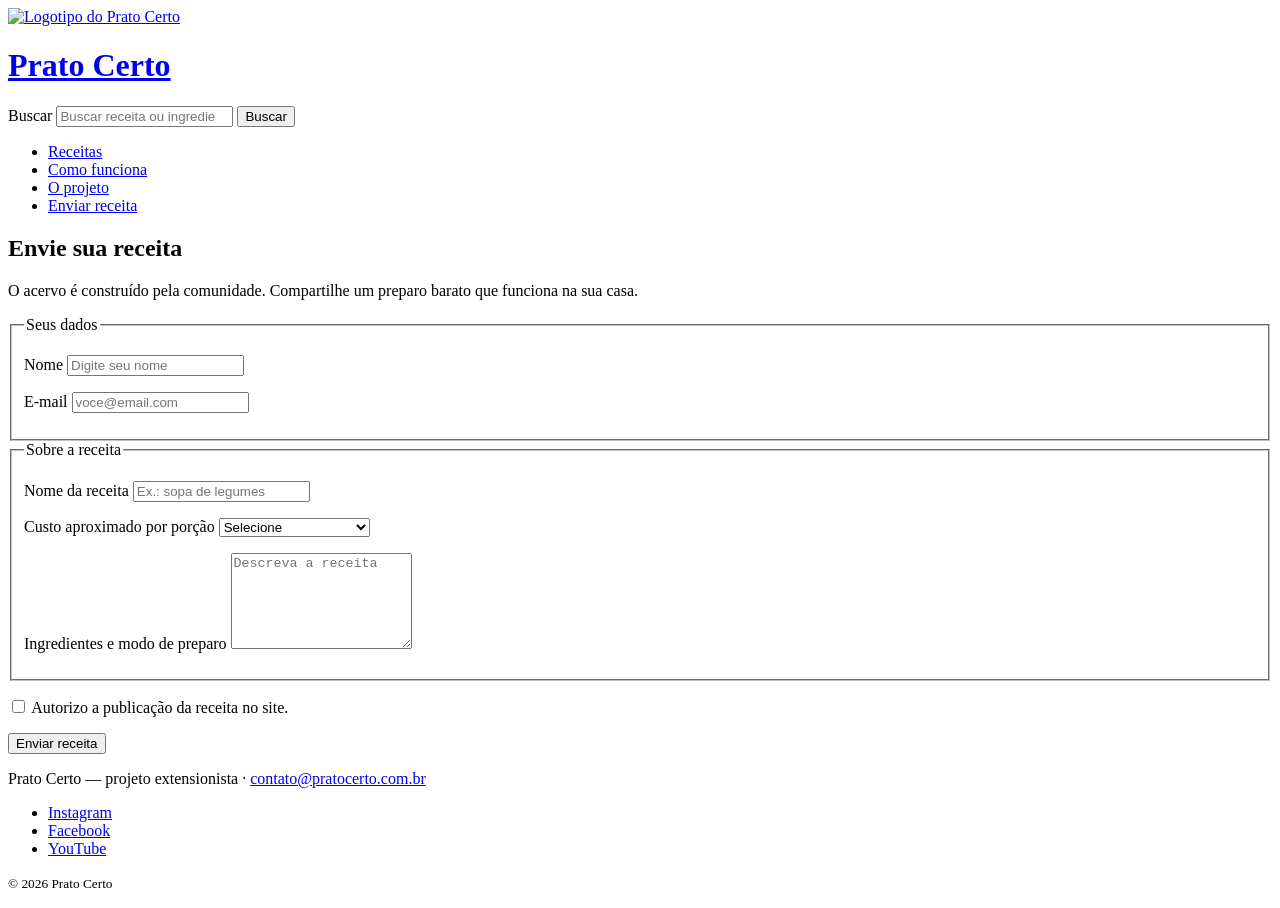
==== enviar.html @ 9003b85c "Add files via upload" ====
<!DOCTYPE html>
<html lang="pt-BR">

<head>
    <meta charset="UTF-8">
    <meta name="viewport" content="width=device-width, initial-scale=1.0">
    <meta name="description" content="Envie uma receita barata para o acervo colaborativo do Prato Certo.">
    <meta name="author" content="Prato Certo">
    <title>Envie sua receita — Prato Certo</title>
    <link rel="stylesheet" href="css/style.css">
</head>

<body>

    <!-- ==================== CABEÇALHO ==================== -->
    <header id="topo">
        <a href="index.html" id="marca">
            <img src="imagens/logo.png" alt="Logotipo do Prato Certo">
            <h1>Prato Certo</h1>
        </a>

        <search>
            <form id="busca-topo" role="search">
                <label for="campo-busca">Buscar</label>
                <input type="search" id="campo-busca" name="busca" placeholder="Buscar receita ou ingrediente">
                <button type="submit">Buscar</button>
            </form>
        </search>

        <nav id="menu-principal" aria-label="Menu principal">
            <ul>
                <li><a href="index.html">Receitas</a></li>
                <li><a href="sobre.html#como-funciona">Como funciona</a></li>
                <li><a href="sobre.html#projeto">O projeto</a></li>
                <li><a href="enviar.html" aria-current="page">Enviar receita</a></li>
            </ul>
        </nav>
    </header>

    <main>

        <!-- ---------- Envio de receita ---------- -->
        <section id="enviar">

            <header id="cabecalho-envio">
                <h2>Envie sua receita</h2>
                <p>
                    O acervo é construído pela comunidade. Compartilhe um preparo barato
                    que funciona na sua casa.
                </p>
            </header>

            <form id="form-receita">

                <fieldset id="dados-autor">
                    <legend>Seus dados</legend>

                    <p>
                        <label for="nome">Nome</label>
                        <input type="text" id="nome" name="nome" placeholder="Digite seu nome" required>
                    </p>

                    <p>
                        <label for="email">E-mail</label>
                        <input type="email" id="email" name="email" placeholder="voce@email.com" required>
                    </p>
                </fieldset>

                <fieldset id="dados-receita">
                    <legend>Sobre a receita</legend>

                    <p>
                        <label for="titulo">Nome da receita</label>
                        <input type="text" id="titulo" name="titulo" placeholder="Ex.: sopa de legumes" required>
                    </p>

                    <p>
                        <label for="custo">Custo aproximado por porção</label>
                        <select id="custo" name="custo" required>
                            <option value="">Selecione</option>
                            <option value="ate3">Até R$ 3,00</option>
                            <option value="3a6">De R$ 3,00 a R$ 6,00</option>
                            <option value="acima6">Acima de R$ 6,00</option>
                        </select>
                    </p>

                    <p id="campo-descricao">
                        <label for="descricao">Ingredientes e modo de preparo</label>
                        <textarea id="descricao" name="descricao" rows="6" placeholder="Descreva a receita" required></textarea>
                    </p>
                </fieldset>

                <footer id="rodape-formulario">
                    <p>
                        <input type="checkbox" id="autorizo" name="autorizo" required>
                        <label for="autorizo">Autorizo a publicação da receita no site.</label>
                    </p>

                    <button type="submit">Enviar receita</button>
                </footer>

                <p id="retorno-formulario" role="status" aria-live="polite"></p>

            </form>

        </section>

    </main>

    <!-- ==================== RODAPÉ ==================== -->
    <footer id="rodape">
        <p>
            Prato Certo — projeto extensionista ·
            <a href="mailto:contato@pratocerto.com.br">contato@pratocerto.com.br</a>
        </p>

        <ul id="redes">
            <li><a href="#">Instagram</a></li>
            <li><a href="#">Facebook</a></li>
            <li><a href="#">YouTube</a></li>
        </ul>

        <p><small>&copy; 2026 Prato Certo</small></p>
    </footer>

    <script src="js/script.js"></script>

</body>

</html>
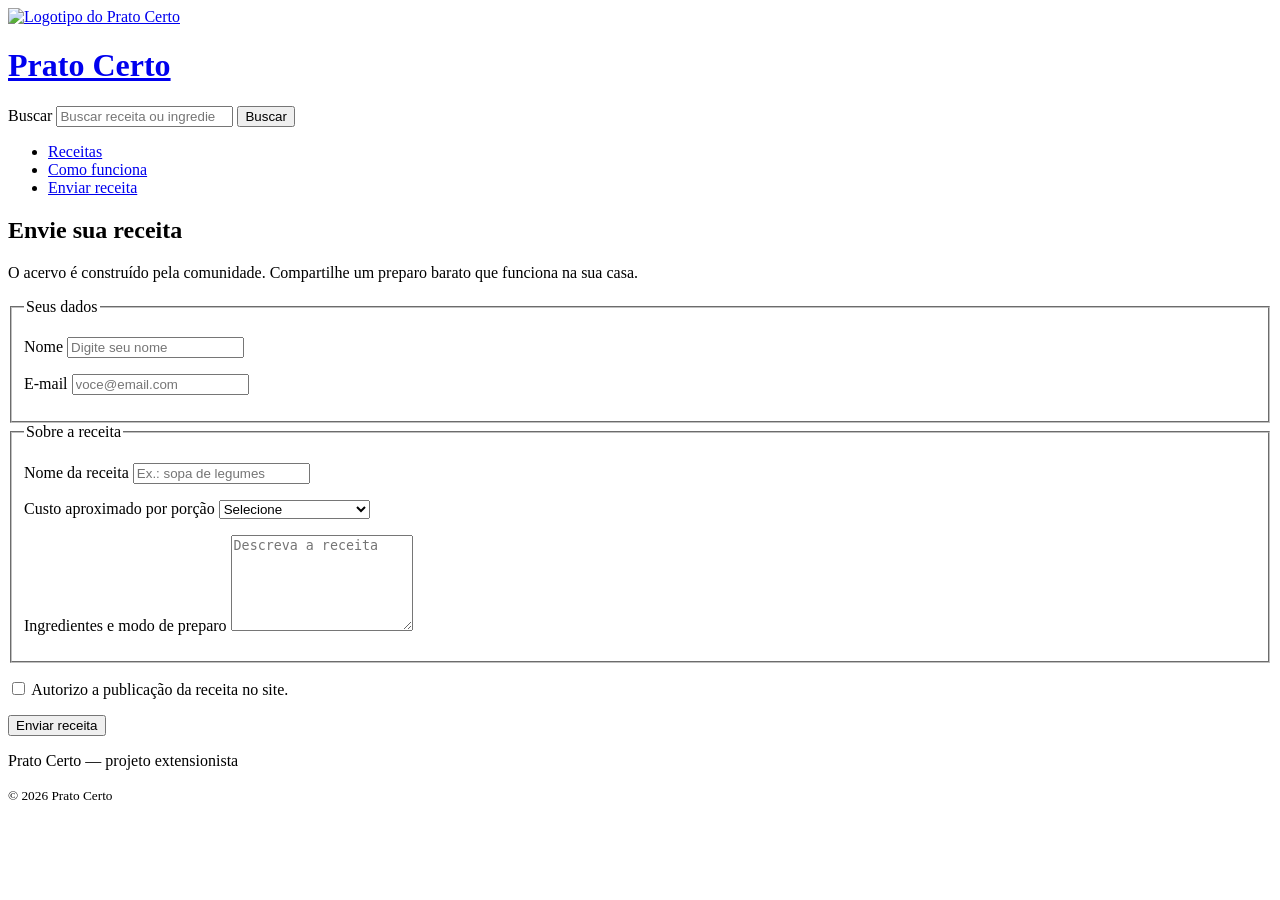
==== commit 33400b02: "Add files via upload" ====
--- a/enviar.html
+++ b/enviar.html
@@ -15,7 +15,7 @@
     <!-- ==================== CABEÇALHO ==================== -->
     <header id="topo">
         <a href="index.html" id="marca">
-            <img src="imagens/logo.png" alt="Logotipo do Prato Certo">
+            <img src="imagens/logo.svg" alt="Logotipo do Prato Certo">
             <h1>Prato Certo</h1>
         </a>
 
@@ -31,7 +31,6 @@
             <ul>
                 <li><a href="index.html">Receitas</a></li>
                 <li><a href="sobre.html#como-funciona">Como funciona</a></li>
-                <li><a href="sobre.html#projeto">O projeto</a></li>
                 <li><a href="enviar.html" aria-current="page">Enviar receita</a></li>
             </ul>
         </nav>
@@ -109,17 +108,7 @@
 
     <!-- ==================== RODAPÉ ==================== -->
     <footer id="rodape">
-        <p>
-            Prato Certo — projeto extensionista ·
-            <a href="mailto:contato@pratocerto.com.br">contato@pratocerto.com.br</a>
-        </p>
-
-        <ul id="redes">
-            <li><a href="#">Instagram</a></li>
-            <li><a href="#">Facebook</a></li>
-            <li><a href="#">YouTube</a></li>
-        </ul>
-
+        <p>Prato Certo — projeto extensionista</p>
         <p><small>&copy; 2026 Prato Certo</small></p>
     </footer>
 
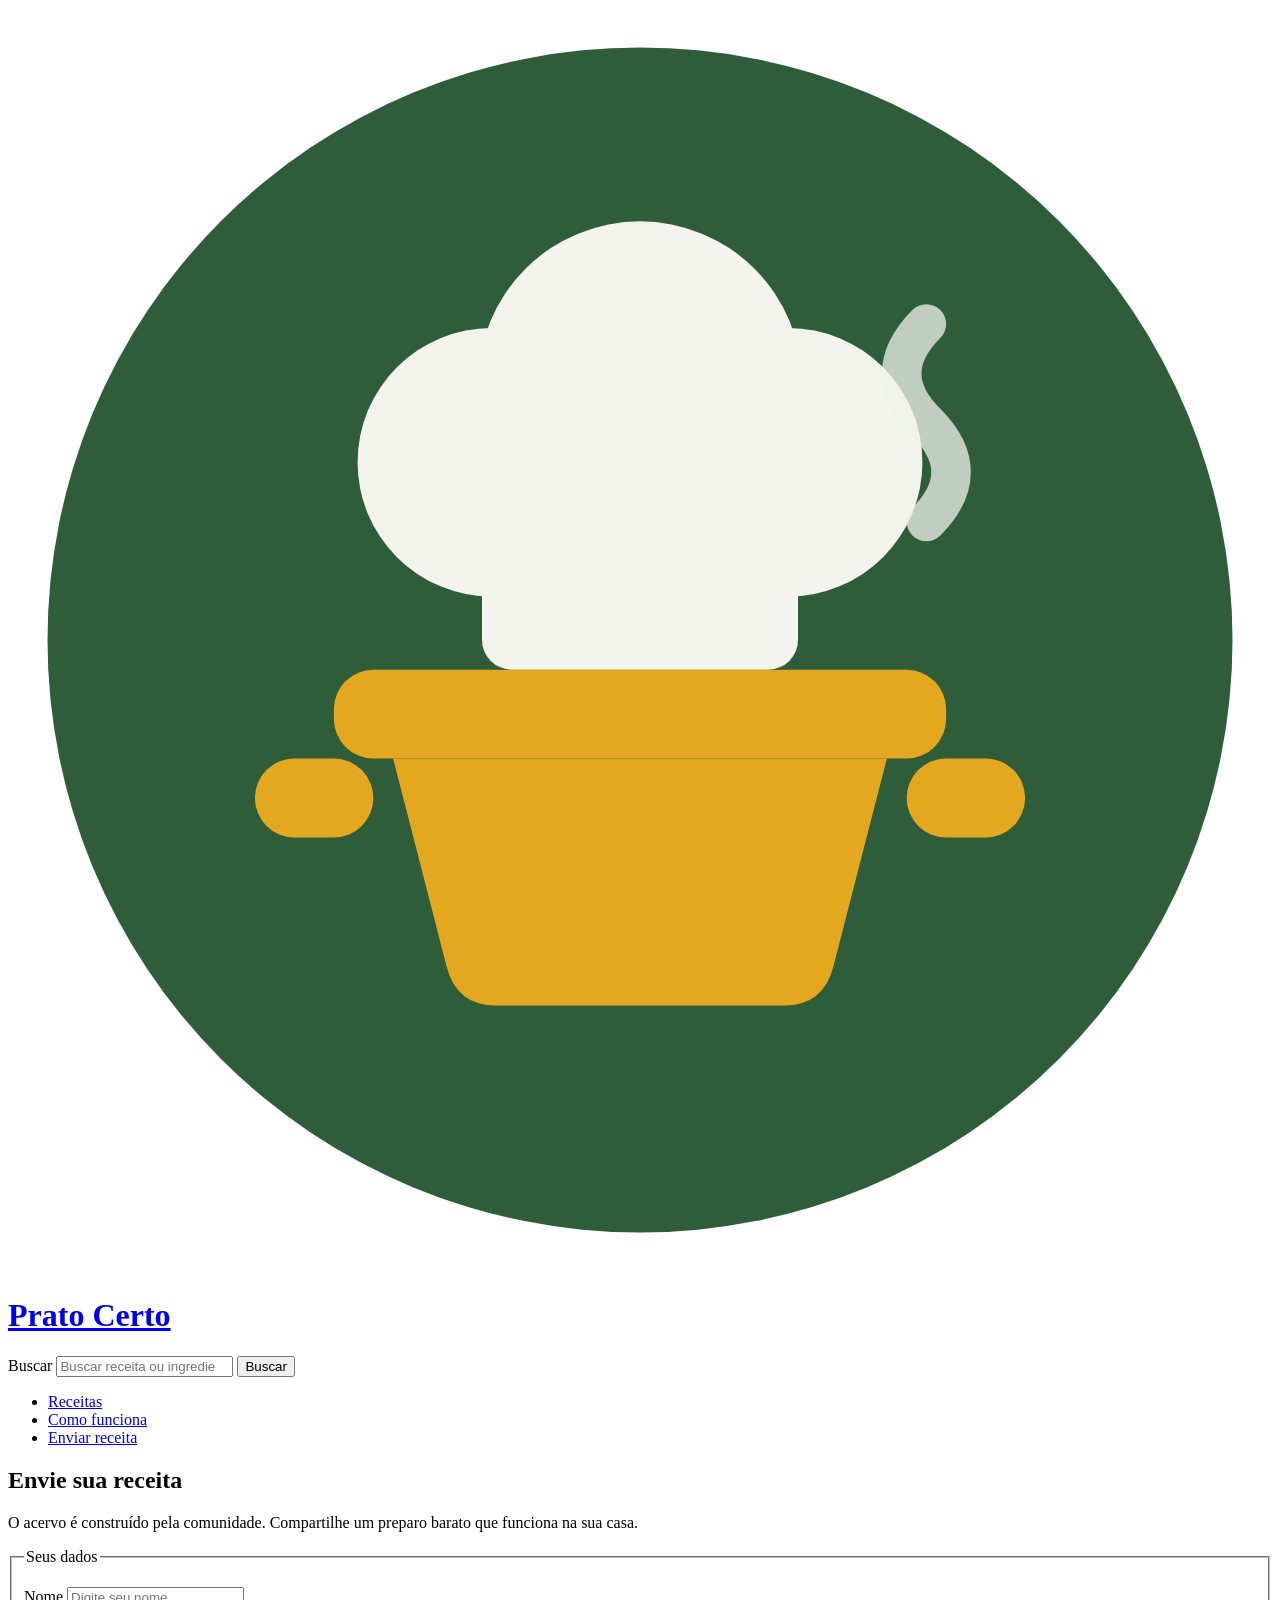
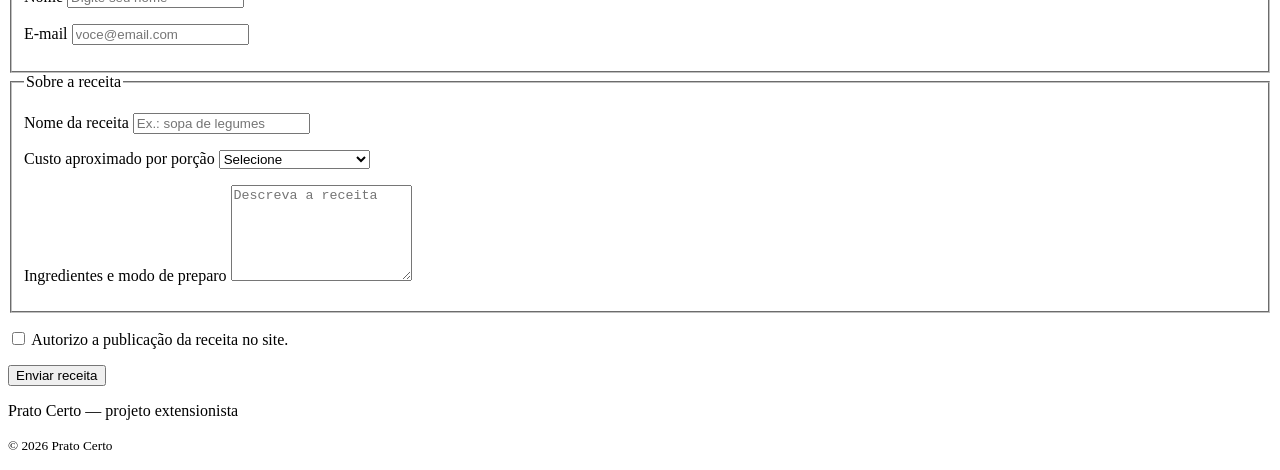
==== commit c383a85a: "Add files via upload" ====
--- a/enviar.html
+++ b/enviar.html
@@ -112,7 +112,7 @@
         <p><small>&copy; 2026 Prato Certo</small></p>
     </footer>
 
-    <script src="js/script.js"></script>
+    <script type="module" src="js/script.js"></script>
 
 </body>
 
